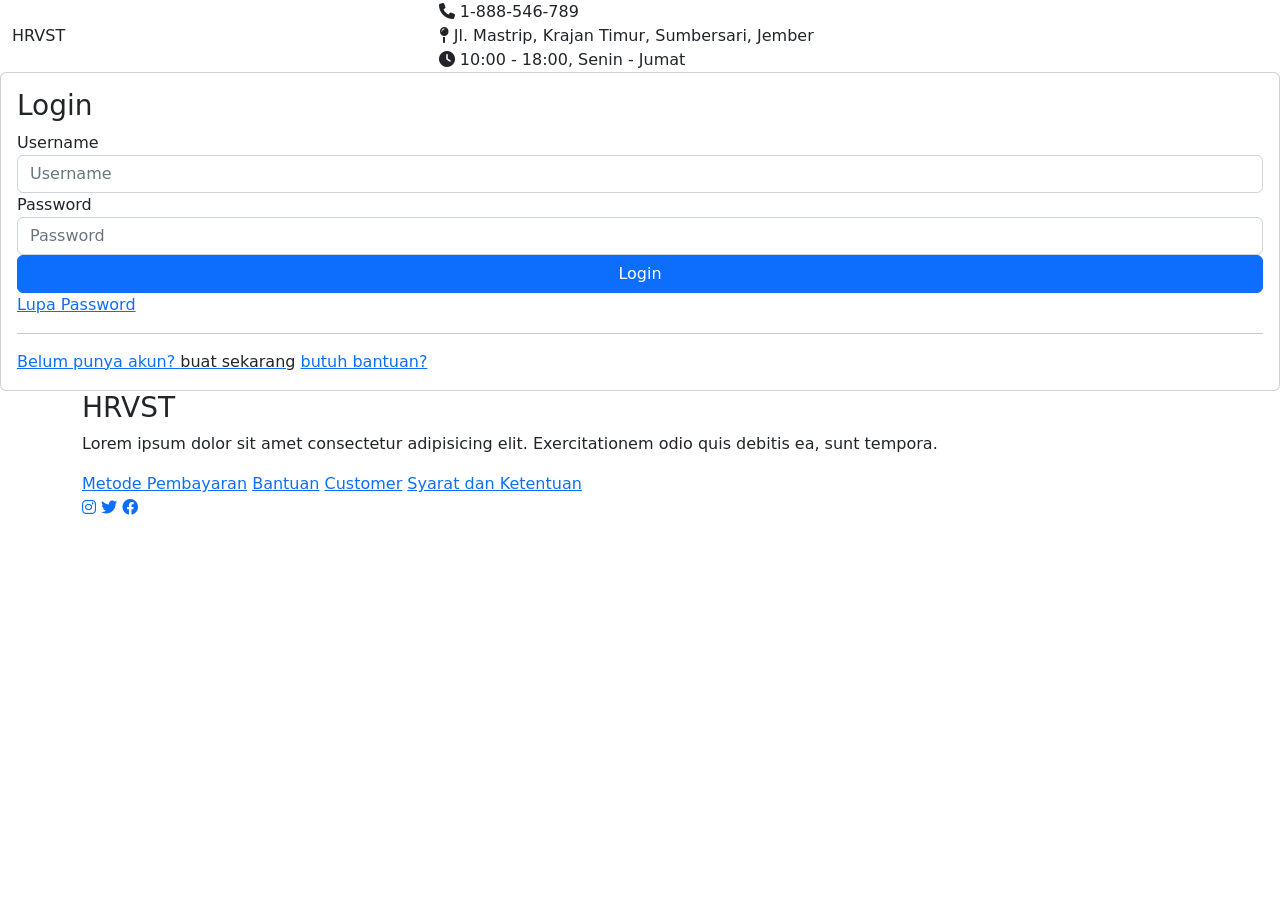
==== login.html @ 5cbb1ef1 "change permission" ====
<!DOCTYPE html>
<html lang="en">

<head>
    <meta charset="UTF-8">
    <meta http-equiv="X-UA-Compatible" content="IE=edge">
    <meta name="viewport" content="width=device-width, initial-scale=1.0">
    <title>Login | E-Commerce</title>
    <!-- Stylesheets -->
    <link rel="stylesheet" href="./dist/fontawesome/css/fontawesome.min.css">
    <link rel="stylesheet" href="./dist/fontawesome/css/brands.min.css">
    <link rel="stylesheet" href="./dist/fontawesome/css/solid.min.css">
    <link rel="stylesheet" href="./dist/bootstrap/css/bootstrap.min.css">
    <link rel="stylesheet" href="./styles.css">

    <!-- Scripts -->
    <script src="./dist/bootstrap/js/bootstrap.min.js"></script>
</head>

<body>
    <header id="header">
        <div class="container-fluid mx-auto">
            <div class="topbar row align-items-center md:justfy-content-center">
                <div class="col-lg-4 ms-auto">
                    <div class="logo">HRVST</div>
                </div>
                <div class="col-lg-8  header-info-list">
                    <div class="header-info-item">
                        <i class="fa fa-phone"></i>
                        <span>1-888-546-789</span>
                    </div>
                    <div class="header-info-item">
                        <i class="fa fa-map-pin"></i>
                        <span> Jl. Mastrip, Krajan Timur, Sumbersari, Jember</span>
                    </div>
                    <div class="header-info-item">
                        <i class="fa fa-clock"></i>
                        <span> 10:00 - 18:00, Senin - Jumat</span>
                    </div>
                </div>
            </div>
        </div>
    </header>
    <main id="login">
        <div class="card auth-card">
            <div class="card-body">
                <h3 class="card-title">Login</h3>
                <form action="login.php" class="form-auth" method="POST">
                    <div class="form-group ">
                        <label for="username">Username</label>
                        <input type="text" name="username" id="username" class="form-control" placeholder="Username"
                            required>
                    </div>
                    <div class="form-group">
                        <label for="password">Password</label>
                        <input type="password" name="password" id="password" class="form-control" placeholder="Password"
                            required>
                    </div>
                    <button class="btn btn-primary w-100">Login</button>
                </form>
                <a href="#"><span>Lupa Password</span></a>
                <hr>
                <a class="text-center" href="#"><span>Belum punya akun? <span class="text-dark">buat
                            sekarang</span></span></a>
                <a class="text-center" href="#"><span>butuh bantuan?</span></a>
            </div>
    </main>
    <footer id="footer">
        <div class="container">
            <div class="row">
                <h3 class="footer-logo">HRVST</h3>
                <p class="footer-desc">Lorem ipsum dolor sit amet consectetur adipisicing elit. Exercitationem odio quis
                    debitis ea, sunt
                    tempora.</p>
                <div class="footer-links">
                    <a class="footer-link-item" href="#">Metode Pembayaran</a>
                    <a class="footer-link-item" href="#">Bantuan</a>
                    <a class="footer-link-item" href="#">Customer</a>
                    <a class="footer-link-item" href="#">Syarat dan Ketentuan</a>
                </div>
                <div class="footer-social">
                    <a class="footer-link-social" href="#"><i class="fa-brands fa-instagram"></i></a>
                    <a class="footer-link-social" href="#"><i class="fa-brands fa-twitter"></i></a>
                    <a class="footer-link-social" href="#"><i class="fa-brands fa-facebook"></i></a>
                </div>
            </div>
        </div>
    </footer>
</body>

</html>
---- dist/fontawesome/css/brands.min.css ----
/*!
 * Font Awesome Free 6.2.0 by @fontawesome - https://fontawesome.com
 * License - https://fontawesome.com/license/free (Icons: CC BY 4.0, Fonts: SIL OFL 1.1, Code: MIT License)
 * Copyright 2022 Fonticons, Inc.
 */
:host,:root{--fa-style-family-brands:"Font Awesome 6 Brands";--fa-font-brands:normal 400 1em/1 "Font Awesome 6 Brands"}@font-face{font-family:"Font Awesome 6 Brands";font-style:normal;font-weight:400;font-display:block;src:url(../webfonts/fa-brands-400.woff2) format("woff2"),url(../webfonts/fa-brands-400.ttf) format("truetype")}.fa-brands,.fab{font-weight:400}.fa-monero:before{content:"\f3d0"}.fa-hooli:before{content:"\f427"}.fa-yelp:before{content:"\f1e9"}.fa-cc-visa:before{content:"\f1f0"}.fa-lastfm:before{content:"\f202"}.fa-shopware:before{content:"\f5b5"}.fa-creative-commons-nc:before{content:"\f4e8"}.fa-aws:before{content:"\f375"}.fa-redhat:before{content:"\f7bc"}.fa-yoast:before{content:"\f2b1"}.fa-cloudflare:before{content:"\e07d"}.fa-ups:before{content:"\f7e0"}.fa-wpexplorer:before{content:"\f2de"}.fa-dyalog:before{content:"\f399"}.fa-bity:before{content:"\f37a"}.fa-stackpath:before{content:"\f842"}.fa-buysellads:before{content:"\f20d"}.fa-first-order:before{content:"\f2b0"}.fa-modx:before{content:"\f285"}.fa-guilded:before{content:"\e07e"}.fa-vnv:before{content:"\f40b"}.fa-js-square:before,.fa-square-js:before{content:"\f3b9"}.fa-microsoft:before{content:"\f3ca"}.fa-qq:before{content:"\f1d6"}.fa-orcid:before{content:"\f8d2"}.fa-java:before{content:"\f4e4"}.fa-invision:before{content:"\f7b0"}.fa-creative-commons-pd-alt:before{content:"\f4ed"}.fa-centercode:before{content:"\f380"}.fa-glide-g:before{content:"\f2a6"}.fa-drupal:before{content:"\f1a9"}.fa-hire-a-helper:before{content:"\f3b0"}.fa-creative-commons-by:before{content:"\f4e7"}.fa-unity:before{content:"\e049"}.fa-whmcs:before{content:"\f40d"}.fa-rocketchat:before{content:"\f3e8"}.fa-vk:before{content:"\f189"}.fa-untappd:before{content:"\f405"}.fa-mailchimp:before{content:"\f59e"}.fa-css3-alt:before{content:"\f38b"}.fa-reddit-square:before,.fa-square-reddit:before{content:"\f1a2"}.fa-vimeo-v:before{content:"\f27d"}.fa-contao:before{content:"\f26d"}.fa-square-font-awesome:before{content:"\e5ad"}.fa-deskpro:before{content:"\f38f"}.fa-sistrix:before{content:"\f3ee"}.fa-instagram-square:before,.fa-square-instagram:before{content:"\e055"}.fa-battle-net:before{content:"\f835"}.fa-the-red-yeti:before{content:"\f69d"}.fa-hacker-news-square:before,.fa-square-hacker-news:before{content:"\f3af"}.fa-edge:before{content:"\f282"}.fa-napster:before{content:"\f3d2"}.fa-snapchat-square:before,.fa-square-snapchat:before{content:"\f2ad"}.fa-google-plus-g:before{content:"\f0d5"}.fa-artstation:before{content:"\f77a"}.fa-markdown:before{content:"\f60f"}.fa-sourcetree:before{content:"\f7d3"}.fa-google-plus:before{content:"\f2b3"}.fa-diaspora:before{content:"\f791"}.fa-foursquare:before{content:"\f180"}.fa-stack-overflow:before{content:"\f16c"}.fa-github-alt:before{content:"\f113"}.fa-phoenix-squadron:before{content:"\f511"}.fa-pagelines:before{content:"\f18c"}.fa-algolia:before{content:"\f36c"}.fa-red-river:before{content:"\f3e3"}.fa-creative-commons-sa:before{content:"\f4ef"}.fa-safari:before{content:"\f267"}.fa-google:before{content:"\f1a0"}.fa-font-awesome-alt:before,.fa-square-font-awesome-stroke:before{content:"\f35c"}.fa-atlassian:before{content:"\f77b"}.fa-linkedin-in:before{content:"\f0e1"}.fa-digital-ocean:before{content:"\f391"}.fa-nimblr:before{content:"\f5a8"}.fa-chromecast:before{content:"\f838"}.fa-evernote:before{content:"\f839"}.fa-hacker-news:before{content:"\f1d4"}.fa-creative-commons-sampling:before{content:"\f4f0"}.fa-adversal:before{content:"\f36a"}.fa-creative-commons:before{content:"\f25e"}.fa-watchman-monitoring:before{content:"\e087"}.fa-fonticons:before{content:"\f280"}.fa-weixin:before{content:"\f1d7"}.fa-shirtsinbulk:before{content:"\f214"}.fa-codepen:before{content:"\f1cb"}.fa-git-alt:before{content:"\f841"}.fa-lyft:before{content:"\f3c3"}.fa-rev:before{content:"\f5b2"}.fa-windows:before{content:"\f17a"}.fa-wizards-of-the-coast:before{content:"\f730"}.fa-square-viadeo:before,.fa-viadeo-square:before{content:"\f2aa"}.fa-meetup:before{content:"\f2e0"}.fa-centos:before{content:"\f789"}.fa-adn:before{content:"\f170"}.fa-cloudsmith:before{content:"\f384"}.fa-pied-piper-alt:before{content:"\f1a8"}.fa-dribbble-square:before,.fa-square-dribbble:before{content:"\f397"}.fa-codiepie:before{content:"\f284"}.fa-node:before{content:"\f419"}.fa-mix:before{content:"\f3cb"}.fa-steam:before{content:"\f1b6"}.fa-cc-apple-pay:before{content:"\f416"}.fa-scribd:before{content:"\f28a"}.fa-openid:before{content:"\f19b"}.fa-instalod:before{content:"\e081"}.fa-expeditedssl:before{content:"\f23e"}.fa-sellcast:before{content:"\f2da"}.fa-square-twitter:before,.fa-twitter-square:before{content:"\f081"}.fa-r-project:before{content:"\f4f7"}.fa-delicious:before{content:"\f1a5"}.fa-freebsd:before{content:"\f3a4"}.fa-vuejs:before{content:"\f41f"}.fa-accusoft:before{content:"\f369"}.fa-ioxhost:before{content:"\f208"}.fa-fonticons-fi:before{content:"\f3a2"}.fa-app-store:before{content:"\f36f"}.fa-cc-mastercard:before{content:"\f1f1"}.fa-itunes-note:before{content:"\f3b5"}.fa-golang:before{content:"\e40f"}.fa-kickstarter:before{content:"\f3bb"}.fa-grav:before{content:"\f2d6"}.fa-weibo:before{content:"\f18a"}.fa-uncharted:before{content:"\e084"}.fa-firstdraft:before{content:"\f3a1"}.fa-square-youtube:before,.fa-youtube-square:before{content:"\f431"}.fa-wikipedia-w:before{content:"\f266"}.fa-rendact:before,.fa-wpressr:before{content:"\f3e4"}.fa-angellist:before{content:"\f209"}.fa-galactic-republic:before{content:"\f50c"}.fa-nfc-directional:before{content:"\e530"}.fa-skype:before{content:"\f17e"}.fa-joget:before{content:"\f3b7"}.fa-fedora:before{content:"\f798"}.fa-stripe-s:before{content:"\f42a"}.fa-meta:before{content:"\e49b"}.fa-laravel:before{content:"\f3bd"}.fa-hotjar:before{content:"\f3b1"}.fa-bluetooth-b:before{content:"\f294"}.fa-sticker-mule:before{content:"\f3f7"}.fa-creative-commons-zero:before{content:"\f4f3"}.fa-hips:before{content:"\f452"}.fa-behance:before{content:"\f1b4"}.fa-reddit:before{content:"\f1a1"}.fa-discord:before{content:"\f392"}.fa-chrome:before{content:"\f268"}.fa-app-store-ios:before{content:"\f370"}.fa-cc-discover:before{content:"\f1f2"}.fa-wpbeginner:before{content:"\f297"}.fa-confluence:before{content:"\f78d"}.fa-mdb:before{content:"\f8ca"}.fa-dochub:before{content:"\f394"}.fa-accessible-icon:before{content:"\f368"}.fa-ebay:before{content:"\f4f4"}.fa-amazon:before{content:"\f270"}.fa-unsplash:before{content:"\e07c"}.fa-yarn:before{content:"\f7e3"}.fa-square-steam:before,.fa-steam-square:before{content:"\f1b7"}.fa-500px:before{content:"\f26e"}.fa-square-vimeo:before,.fa-vimeo-square:before{content:"\f194"}.fa-asymmetrik:before{content:"\f372"}.fa-font-awesome-flag:before,.fa-font-awesome-logo-full:before,.fa-font-awesome:before{content:"\f2b4"}.fa-gratipay:before{content:"\f184"}.fa-apple:before{content:"\f179"}.fa-hive:before{content:"\e07f"}.fa-gitkraken:before{content:"\f3a6"}.fa-keybase:before{content:"\f4f5"}.fa-apple-pay:before{content:"\f415"}.fa-padlet:before{content:"\e4a0"}.fa-amazon-pay:before{content:"\f42c"}.fa-github-square:before,.fa-square-github:before{content:"\f092"}.fa-stumbleupon:before{content:"\f1a4"}.fa-fedex:before{content:"\f797"}.fa-phoenix-framework:before{content:"\f3dc"}.fa-shopify:before{content:"\e057"}.fa-neos:before{content:"\f612"}.fa-hackerrank:before{content:"\f5f7"}.fa-researchgate:before{content:"\f4f8"}.fa-swift:before{content:"\f8e1"}.fa-angular:before{content:"\f420"}.fa-speakap:before{content:"\f3f3"}.fa-angrycreative:before{content:"\f36e"}.fa-y-combinator:before{content:"\f23b"}.fa-empire:before{content:"\f1d1"}.fa-envira:before{content:"\f299"}.fa-gitlab-square:before,.fa-square-gitlab:before{content:"\e5ae"}.fa-studiovinari:before{content:"\f3f8"}.fa-pied-piper:before{content:"\f2ae"}.fa-wordpress:before{content:"\f19a"}.fa-product-hunt:before{content:"\f288"}.fa-firefox:before{content:"\f269"}.fa-linode:before{content:"\f2b8"}.fa-goodreads:before{content:"\f3a8"}.fa-odnoklassniki-square:before,.fa-square-odnoklassniki:before{content:"\f264"}.fa-jsfiddle:before{content:"\f1cc"}.fa-sith:before{content:"\f512"}.fa-themeisle:before{content:"\f2b2"}.fa-page4:before{content:"\f3d7"}.fa-hashnode:before{content:"\e499"}.fa-react:before{content:"\f41b"}.fa-cc-paypal:before{content:"\f1f4"}.fa-squarespace:before{content:"\f5be"}.fa-cc-stripe:before{content:"\f1f5"}.fa-creative-commons-share:before{content:"\f4f2"}.fa-bitcoin:before{content:"\f379"}.fa-keycdn:before{content:"\f3ba"}.fa-opera:before{content:"\f26a"}.fa-itch-io:before{content:"\f83a"}.fa-umbraco:before{content:"\f8e8"}.fa-galactic-senate:before{content:"\f50d"}.fa-ubuntu:before{content:"\f7df"}.fa-draft2digital:before{content:"\f396"}.fa-stripe:before{content:"\f429"}.fa-houzz:before{content:"\f27c"}.fa-gg:before{content:"\f260"}.fa-dhl:before{content:"\f790"}.fa-pinterest-square:before,.fa-square-pinterest:before{content:"\f0d3"}.fa-xing:before{content:"\f168"}.fa-blackberry:before{content:"\f37b"}.fa-creative-commons-pd:before{content:"\f4ec"}.fa-playstation:before{content:"\f3df"}.fa-quinscape:before{content:"\f459"}.fa-less:before{content:"\f41d"}.fa-blogger-b:before{content:"\f37d"}.fa-opencart:before{content:"\f23d"}.fa-vine:before{content:"\f1ca"}.fa-paypal:before{content:"\f1ed"}.fa-gitlab:before{content:"\f296"}.fa-typo3:before{content:"\f42b"}.fa-reddit-alien:before{content:"\f281"}.fa-yahoo:before{content:"\f19e"}.fa-dailymotion:before{content:"\e052"}.fa-affiliatetheme:before{content:"\f36b"}.fa-pied-piper-pp:before{content:"\f1a7"}.fa-bootstrap:before{content:"\f836"}.fa-odnoklassniki:before{content:"\f263"}.fa-nfc-symbol:before{content:"\e531"}.fa-ethereum:before{content:"\f42e"}.fa-speaker-deck:before{content:"\f83c"}.fa-creative-commons-nc-eu:before{content:"\f4e9"}.fa-patreon:before{content:"\f3d9"}.fa-avianex:before{content:"\f374"}.fa-ello:before{content:"\f5f1"}.fa-gofore:before{content:"\f3a7"}.fa-bimobject:before{content:"\f378"}.fa-facebook-f:before{content:"\f39e"}.fa-google-plus-square:before,.fa-square-google-plus:before{content:"\f0d4"}.fa-mandalorian:before{content:"\f50f"}.fa-first-order-alt:before{content:"\f50a"}.fa-osi:before{content:"\f41a"}.fa-google-wallet:before{content:"\f1ee"}.fa-d-and-d-beyond:before{content:"\f6ca"}.fa-periscope:before{content:"\f3da"}.fa-fulcrum:before{content:"\f50b"}.fa-cloudscale:before{content:"\f383"}.fa-forumbee:before{content:"\f211"}.fa-mizuni:before{content:"\f3cc"}.fa-schlix:before{content:"\f3ea"}.fa-square-xing:before,.fa-xing-square:before{content:"\f169"}.fa-bandcamp:before{content:"\f2d5"}.fa-wpforms:before{content:"\f298"}.fa-cloudversify:before{content:"\f385"}.fa-usps:before{content:"\f7e1"}.fa-megaport:before{content:"\f5a3"}.fa-magento:before{content:"\f3c4"}.fa-spotify:before{content:"\f1bc"}.fa-optin-monster:before{content:"\f23c"}.fa-fly:before{content:"\f417"}.fa-aviato:before{content:"\f421"}.fa-itunes:before{content:"\f3b4"}.fa-cuttlefish:before{content:"\f38c"}.fa-blogger:before{content:"\f37c"}.fa-flickr:before{content:"\f16e"}.fa-viber:before{content:"\f409"}.fa-soundcloud:before{content:"\f1be"}.fa-digg:before{content:"\f1a6"}.fa-tencent-weibo:before{content:"\f1d5"}.fa-symfony:before{content:"\f83d"}.fa-maxcdn:before{content:"\f136"}.fa-etsy:before{content:"\f2d7"}.fa-facebook-messenger:before{content:"\f39f"}.fa-audible:before{content:"\f373"}.fa-think-peaks:before{content:"\f731"}.fa-bilibili:before{content:"\e3d9"}.fa-erlang:before{content:"\f39d"}.fa-cotton-bureau:before{content:"\f89e"}.fa-dashcube:before{content:"\f210"}.fa-42-group:before,.fa-innosoft:before{content:"\e080"}.fa-stack-exchange:before{content:"\f18d"}.fa-elementor:before{content:"\f430"}.fa-pied-piper-square:before,.fa-square-pied-piper:before{content:"\e01e"}.fa-creative-commons-nd:before{content:"\f4eb"}.fa-palfed:before{content:"\f3d8"}.fa-superpowers:before{content:"\f2dd"}.fa-resolving:before{content:"\f3e7"}.fa-xbox:before{content:"\f412"}.fa-searchengin:before{content:"\f3eb"}.fa-tiktok:before{content:"\e07b"}.fa-facebook-square:before,.fa-square-facebook:before{content:"\f082"}.fa-renren:before{content:"\f18b"}.fa-linux:before{content:"\f17c"}.fa-glide:before{content:"\f2a5"}.fa-linkedin:before{content:"\f08c"}.fa-hubspot:before{content:"\f3b2"}.fa-deploydog:before{content:"\f38e"}.fa-twitch:before{content:"\f1e8"}.fa-ravelry:before{content:"\f2d9"}.fa-mixer:before{content:"\e056"}.fa-lastfm-square:before,.fa-square-lastfm:before{content:"\f203"}.fa-vimeo:before{content:"\f40a"}.fa-mendeley:before{content:"\f7b3"}.fa-uniregistry:before{content:"\f404"}.fa-figma:before{content:"\f799"}.fa-creative-commons-remix:before{content:"\f4ee"}.fa-cc-amazon-pay:before{content:"\f42d"}.fa-dropbox:before{content:"\f16b"}.fa-instagram:before{content:"\f16d"}.fa-cmplid:before{content:"\e360"}.fa-facebook:before{content:"\f09a"}.fa-gripfire:before{content:"\f3ac"}.fa-jedi-order:before{content:"\f50e"}.fa-uikit:before{content:"\f403"}.fa-fort-awesome-alt:before{content:"\f3a3"}.fa-phabricator:before{content:"\f3db"}.fa-ussunnah:before{content:"\f407"}.fa-earlybirds:before{content:"\f39a"}.fa-trade-federation:before{content:"\f513"}.fa-autoprefixer:before{content:"\f41c"}.fa-whatsapp:before{content:"\f232"}.fa-slideshare:before{content:"\f1e7"}.fa-google-play:before{content:"\f3ab"}.fa-viadeo:before{content:"\f2a9"}.fa-line:before{content:"\f3c0"}.fa-google-drive:before{content:"\f3aa"}.fa-servicestack:before{content:"\f3ec"}.fa-simplybuilt:before{content:"\f215"}.fa-bitbucket:before{content:"\f171"}.fa-imdb:before{content:"\f2d8"}.fa-deezer:before{content:"\e077"}.fa-raspberry-pi:before{content:"\f7bb"}.fa-jira:before{content:"\f7b1"}.fa-docker:before{content:"\f395"}.fa-screenpal:before{content:"\e570"}.fa-bluetooth:before{content:"\f293"}.fa-gitter:before{content:"\f426"}.fa-d-and-d:before{content:"\f38d"}.fa-microblog:before{content:"\e01a"}.fa-cc-diners-club:before{content:"\f24c"}.fa-gg-circle:before{content:"\f261"}.fa-pied-piper-hat:before{content:"\f4e5"}.fa-kickstarter-k:before{content:"\f3bc"}.fa-yandex:before{content:"\f413"}.fa-readme:before{content:"\f4d5"}.fa-html5:before{content:"\f13b"}.fa-sellsy:before{content:"\f213"}.fa-sass:before{content:"\f41e"}.fa-wirsindhandwerk:before,.fa-wsh:before{content:"\e2d0"}.fa-buromobelexperte:before{content:"\f37f"}.fa-salesforce:before{content:"\f83b"}.fa-octopus-deploy:before{content:"\e082"}.fa-medapps:before{content:"\f3c6"}.fa-ns8:before{content:"\f3d5"}.fa-pinterest-p:before{content:"\f231"}.fa-apper:before{content:"\f371"}.fa-fort-awesome:before{content:"\f286"}.fa-waze:before{content:"\f83f"}.fa-cc-jcb:before{content:"\f24b"}.fa-snapchat-ghost:before,.fa-snapchat:before{content:"\f2ab"}.fa-fantasy-flight-games:before{content:"\f6dc"}.fa-rust:before{content:"\e07a"}.fa-wix:before{content:"\f5cf"}.fa-behance-square:before,.fa-square-behance:before{content:"\f1b5"}.fa-supple:before{content:"\f3f9"}.fa-rebel:before{content:"\f1d0"}.fa-css3:before{content:"\f13c"}.fa-staylinked:before{content:"\f3f5"}.fa-kaggle:before{content:"\f5fa"}.fa-space-awesome:before{content:"\e5ac"}.fa-deviantart:before{content:"\f1bd"}.fa-cpanel:before{content:"\f388"}.fa-goodreads-g:before{content:"\f3a9"}.fa-git-square:before,.fa-square-git:before{content:"\f1d2"}.fa-square-tumblr:before,.fa-tumblr-square:before{content:"\f174"}.fa-trello:before{content:"\f181"}.fa-creative-commons-nc-jp:before{content:"\f4ea"}.fa-get-pocket:before{content:"\f265"}.fa-perbyte:before{content:"\e083"}.fa-grunt:before{content:"\f3ad"}.fa-weebly:before{content:"\f5cc"}.fa-connectdevelop:before{content:"\f20e"}.fa-leanpub:before{content:"\f212"}.fa-black-tie:before{content:"\f27e"}.fa-themeco:before{content:"\f5c6"}.fa-python:before{content:"\f3e2"}.fa-android:before{content:"\f17b"}.fa-bots:before{content:"\e340"}.fa-free-code-camp:before{content:"\f2c5"}.fa-hornbill:before{content:"\f592"}.fa-js:before{content:"\f3b8"}.fa-ideal:before{content:"\e013"}.fa-git:before{content:"\f1d3"}.fa-dev:before{content:"\f6cc"}.fa-sketch:before{content:"\f7c6"}.fa-yandex-international:before{content:"\f414"}.fa-cc-amex:before{content:"\f1f3"}.fa-uber:before{content:"\f402"}.fa-github:before{content:"\f09b"}.fa-php:before{content:"\f457"}.fa-alipay:before{content:"\f642"}.fa-youtube:before{content:"\f167"}.fa-skyatlas:before{content:"\f216"}.fa-firefox-browser:before{content:"\e007"}.fa-replyd:before{content:"\f3e6"}.fa-suse:before{content:"\f7d6"}.fa-jenkins:before{content:"\f3b6"}.fa-twitter:before{content:"\f099"}.fa-rockrms:before{content:"\f3e9"}.fa-pinterest:before{content:"\f0d2"}.fa-buffer:before{content:"\f837"}.fa-npm:before{content:"\f3d4"}.fa-yammer:before{content:"\f840"}.fa-btc:before{content:"\f15a"}.fa-dribbble:before{content:"\f17d"}.fa-stumbleupon-circle:before{content:"\f1a3"}.fa-internet-explorer:before{content:"\f26b"}.fa-telegram-plane:before,.fa-telegram:before{content:"\f2c6"}.fa-old-republic:before{content:"\f510"}.fa-square-whatsapp:before,.fa-whatsapp-square:before{content:"\f40c"}.fa-node-js:before{content:"\f3d3"}.fa-edge-legacy:before{content:"\e078"}.fa-slack-hash:before,.fa-slack:before{content:"\f198"}.fa-medrt:before{content:"\f3c8"}.fa-usb:before{content:"\f287"}.fa-tumblr:before{content:"\f173"}.fa-vaadin:before{content:"\f408"}.fa-quora:before{content:"\f2c4"}.fa-reacteurope:before{content:"\f75d"}.fa-medium-m:before,.fa-medium:before{content:"\f23a"}.fa-amilia:before{content:"\f36d"}.fa-mixcloud:before{content:"\f289"}.fa-flipboard:before{content:"\f44d"}.fa-viacoin:before{content:"\f237"}.fa-critical-role:before{content:"\f6c9"}.fa-sitrox:before{content:"\e44a"}.fa-discourse:before{content:"\f393"}.fa-joomla:before{content:"\f1aa"}.fa-mastodon:before{content:"\f4f6"}.fa-airbnb:before{content:"\f834"}.fa-wolf-pack-battalion:before{content:"\f514"}.fa-buy-n-large:before{content:"\f8a6"}.fa-gulp:before{content:"\f3ae"}.fa-creative-commons-sampling-plus:before{content:"\f4f1"}.fa-strava:before{content:"\f428"}.fa-ember:before{content:"\f423"}.fa-canadian-maple-leaf:before{content:"\f785"}.fa-teamspeak:before{content:"\f4f9"}.fa-pushed:before{content:"\f3e1"}.fa-wordpress-simple:before{content:"\f411"}.fa-nutritionix:before{content:"\f3d6"}.fa-wodu:before{content:"\e088"}.fa-google-pay:before{content:"\e079"}.fa-intercom:before{content:"\f7af"}.fa-zhihu:before{content:"\f63f"}.fa-korvue:before{content:"\f42f"}.fa-pix:before{content:"\e43a"}.fa-steam-symbol:before{content:"\f3f6"}
---- dist/fontawesome/css/solid.min.css ----
/*!
 * Font Awesome Free 6.2.0 by @fontawesome - https://fontawesome.com
 * License - https://fontawesome.com/license/free (Icons: CC BY 4.0, Fonts: SIL OFL 1.1, Code: MIT License)
 * Copyright 2022 Fonticons, Inc.
 */
:host,:root{--fa-style-family-classic:"Font Awesome 6 Free";--fa-font-solid:normal 900 1em/1 "Font Awesome 6 Free"}@font-face{font-family:"Font Awesome 6 Free";font-style:normal;font-weight:900;font-display:block;src:url(../webfonts/fa-solid-900.woff2) format("woff2"),url(../webfonts/fa-solid-900.ttf) format("truetype")}.fa-solid,.fas{font-weight:900}
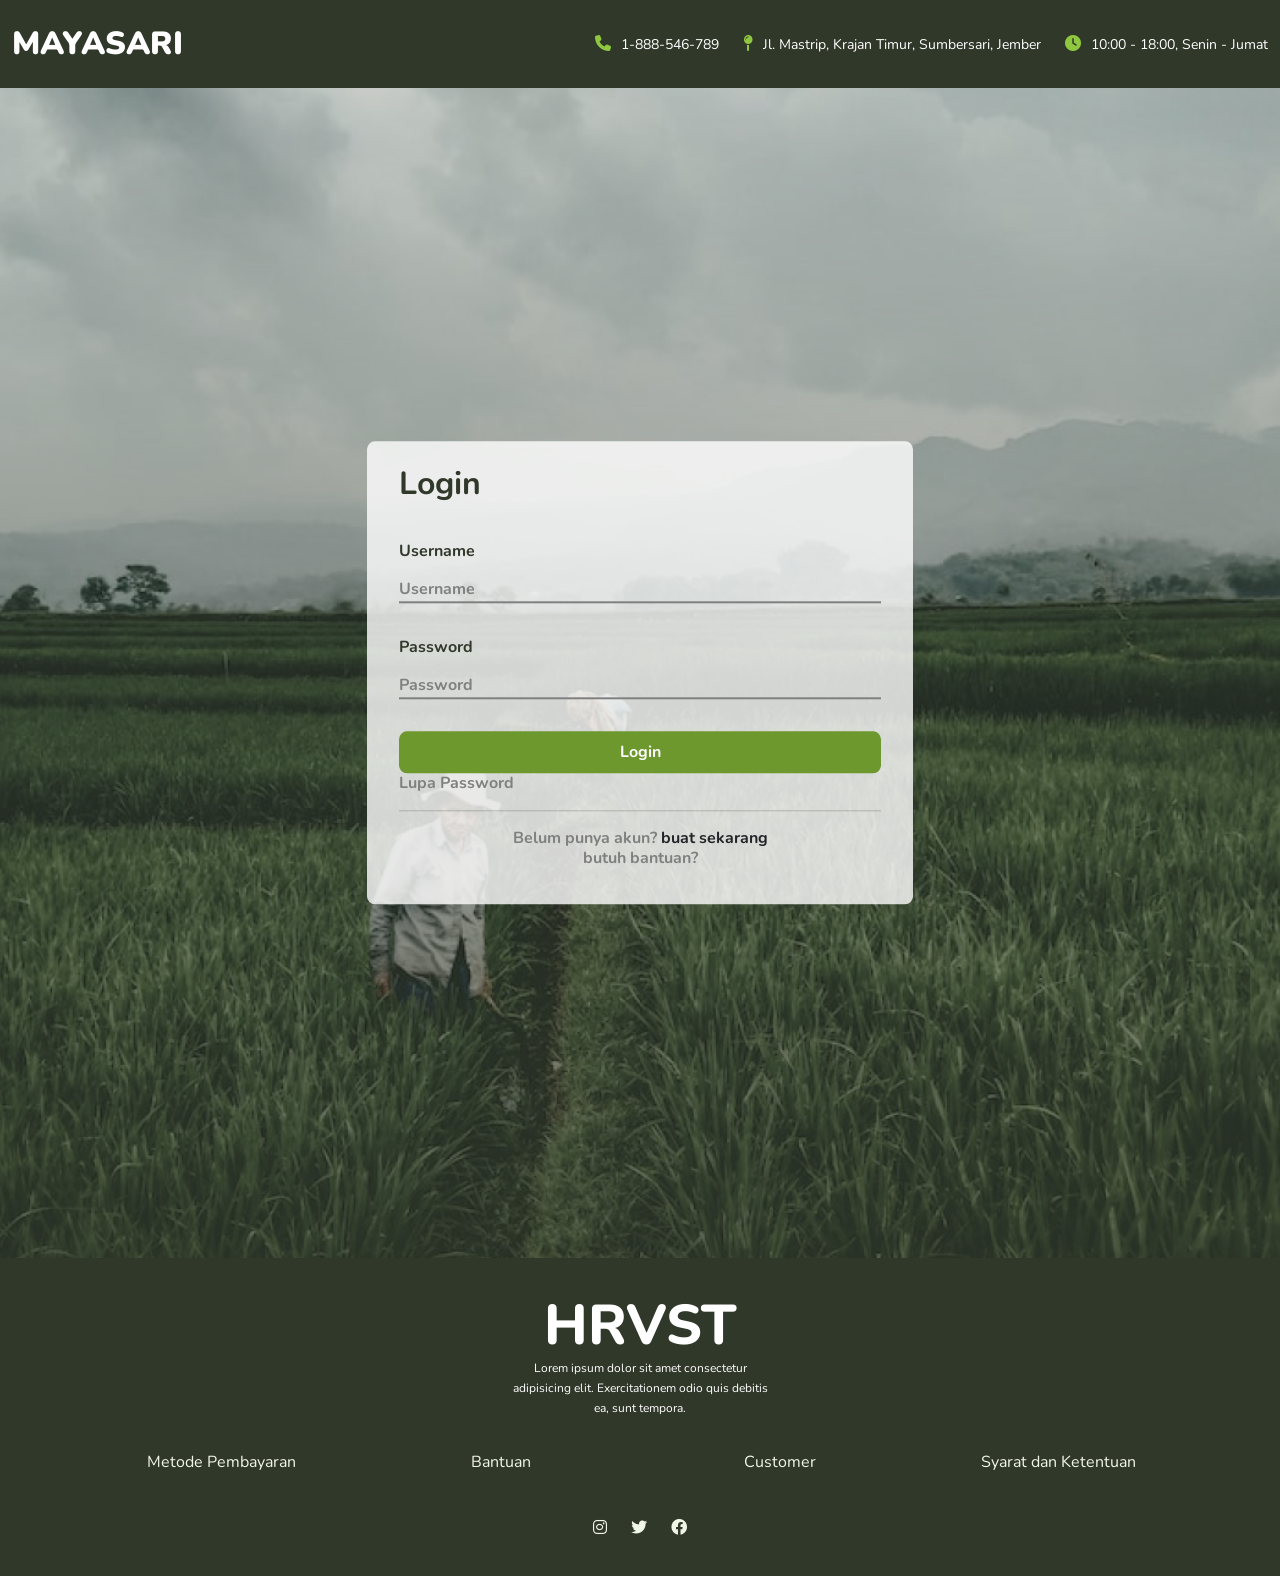
==== commit 3d321f72: "cicil part 3" ====
--- a/login.html
+++ b/login.html
@@ -22,7 +22,7 @@
         <div class="container-fluid mx-auto">
             <div class="topbar row align-items-center md:justfy-content-center">
                 <div class="col-lg-4 ms-auto">
-                    <div class="logo">HRVST</div>
+                    <div class="logo">MAYASARI</div>
                 </div>
                 <div class="col-lg-8  header-info-list">
                     <div class="header-info-item">
--- a/styles.css
+++ b/styles.css
@@ -0,0 +1,752 @@
+@import url("https://fonts.googleapis.com/css2?family=Nunito:ital,wght@0,400;0,500;0,600;0,700;0,800;0,900;1,300;1,500;1,600;1,700;1,800&display=swap");
+
+:root {
+  --primary-light: #f0f7e6;
+  --primary-darker: #1d4122;
+  --primary: #6d982e;
+  --primary-brighter: #8fc740;
+  --secondary: #d5e022;
+  --secondary-brighter: #a0b021;
+  --dark-primary: #30382a;
+  --grey-primary: #f5f5f5;
+  --grey-darker: #808080;
+  --white: #ffffff;
+  --primary-border: #d6d6d6;
+  --orange: #fdb300;
+}
+
+.text-dark {
+  color: var(--primary-dark);
+}
+.text-primary {
+  color: var(--primary) !important;
+}
+
+.text-base {
+  font-size: 16px;
+  line-height: 20px;
+}
+
+.text-base-bold {
+  font-weight: 700;
+  font-size: 16px;
+  line-height: 20px;
+}
+
+a {
+  text-decoration: none;
+  color: var(--primary-light);
+}
+a:hover {
+  color: var(--primary-darker) !important;
+}
+
+h2 {
+  font-weight: 700;
+}
+
+.h1,
+.h2,
+.h3,
+.h4,
+.h5,
+.h6,
+h1,
+h2,
+h3,
+h4,
+h5,
+p,
+h6 {
+  margin-bottom: 0;
+}
+
+* {
+  margin: 0;
+  padding: 0;
+  box-sizing: border-box;
+}
+
+body {
+  font-family: "Nunito", sans-serif;
+  overflow-y: auto;
+  color: var(--dark-primary);
+  background-color: var(--primary-light);
+}
+
+header {
+  background-color: var(--dark-primary);
+  color: var(--white);
+  padding: 24px 0;
+}
+
+.topbar-alt {
+  height: max-content;
+  margin-bottom: 40px;
+}
+
+.logo {
+  text-align: left;
+  font-size: 32px;
+  font-weight: 900;
+  line-height: 40px;
+}
+.header-info-list {
+  display: flex;
+  flex-direction: row;
+  align-items: center;
+  justify-content: end;
+  gap: 24px;
+}
+.header-info-item > i {
+  color: var(--primary-brighter);
+  margin-right: 6px;
+}
+
+footer {
+  padding: 36px 0;
+  color: var(--white);
+  background-color: var(--dark-primary);
+  text-align: center;
+}
+
+.footer-logo {
+  font-weight: 800;
+  font-size: 56px;
+  line-height: 64px;
+}
+
+.footer-desc {
+  font-size: 12px;
+  line-height: 20px;
+  max-width: 282px;
+  margin: auto;
+  margin-bottom: 32px;
+}
+
+.footer-links {
+  display: grid;
+  grid-template-columns: repeat(4, 1fr);
+  grid-row: 2;
+  font-size: 16px;
+  margin-bottom: 42px;
+}
+
+.footer-social {
+  display: flex;
+  flex-direction: row;
+  align-items: center;
+  justify-content: center;
+  gap: 24px;
+}
+
+.footer-social > i {
+  font-size: 24px;
+}
+
+/* Content */
+#login {
+  background-image: url("./assets/images/login.png");
+  height: 130vh;
+  background-position: center;
+  background-size: cover;
+  position: relative;
+}
+#register {
+  background-image: url("./assets/images/register.png");
+  height: 130vh;
+  background-position: center;
+  background-size: cover;
+  position: relative;
+}
+
+.card {
+  padding: 24px 32px;
+  border: 0;
+}
+.auth-card {
+  padding-bottom: 36px;
+  position: absolute;
+  right: 128px;
+  top: 50%;
+  transform: translate(0, -50%);
+  background-color: transparent;
+  z-index: 1;
+  max-width: 546px;
+  width: 100%;
+}
+
+.auth-card::before {
+  content: "";
+  border-radius: 8px;
+  position: absolute;
+  top: 0;
+  left: 0;
+  width: 100%;
+  height: 100%;
+  opacity: 0.8;
+  background-color: var(--white);
+  z-index: -1;
+}
+
+.card-body {
+  padding: 0;
+}
+
+.card-body > a {
+  color: var(--grey-darker);
+  font-size: 16px;
+  font-weight: 700;
+  line-height: 20px;
+  display: block;
+}
+.card-body > hr {
+  margin: 17px 0;
+}
+.card-title {
+  margin-bottom: 36px;
+  font-size: 32px;
+  font-weight: 700;
+  color: var(--dark-primary);
+}
+
+.form-group {
+  margin-bottom: 32px;
+}
+
+.form-group > label {
+  font-size: 16px;
+  color: var(--dark-primary);
+  margin-bottom: 16px;
+  font-weight: 700;
+  line-height: 20px;
+}
+.form-auth > div > input {
+  background-color: transparent;
+}
+.form-control {
+  border: 0;
+  border-bottom: 2px solid var(--grey-darker);
+  border-radius: 0;
+  padding: 0;
+}
+
+.form-control::placeholder {
+  color: var(--grey-darker);
+  font-size: 16px;
+  font-weight: 700;
+}
+
+.form-control:focus {
+  color: var(--dark-primary);
+  background-color: transparent;
+  border-color: var(--grey-darker);
+  outline: 0;
+  box-shadow: none;
+}
+
+.btn {
+  height: 42px;
+}
+
+.btn-primary {
+  background-color: var(--primary);
+  color: var(--white);
+  border-radius: 8px;
+  font-size: 16px;
+  font-weight: 700;
+  line-height: 20px;
+  border: 0;
+}
+
+.btn-primary:hover {
+  background-color: var(--primary-darker);
+}
+
+.hero {
+  padding: 14px 0 120px;
+  /* height: 120vh; */
+  text-align: center;
+  background-image: url("./assets/images/hero-bg.png");
+  background-size: cover;
+  background-position: top;
+  background-repeat: no-repeat;
+}
+
+.hero-topbar {
+  display: flex;
+  flex-direction: row;
+  justify-content: center;
+  align-items: center;
+}
+.hero-topbar > div {
+  height: 42px;
+  margin-bottom: 116px;
+}
+
+.search-form {
+  display: flex;
+  flex-direction: row;
+  justify-content: center;
+  align-items: center;
+  background-color: var(--white);
+  height: 42px;
+  border-radius: 8px;
+  padding: 0 26px;
+  width: 78%;
+}
+.search-form span {
+  display: flex;
+  align-items: center;
+  justify-content: center;
+}
+
+.search-input {
+  border: 0;
+  box-shadow: none;
+}
+
+.search-input::placeholder {
+  font-weight: 500;
+}
+.avatar-dropdown {
+  color: var(--primary-darker);
+  background-color: var(--white);
+  width: 42px;
+  display: inline-flex;
+  justify-content: center;
+  align-items: center;
+  border-radius: 50px;
+  cursor: pointer;
+  height: 42px;
+}
+.cart-icon {
+  background-color: var(--white);
+  width: 42px;
+  display: inline-flex;
+  justify-content: center;
+  align-items: center;
+  border-radius: 8px;
+  cursor: pointer;
+  height: 42px;
+}
+
+.hero-content {
+  max-width: 774px;
+  margin: auto;
+}
+.hero-content > div > h1 {
+  margin: auto;
+  font-size: 64px;
+  font-weight: 800;
+  line-height: 64px;
+  color: var(--white);
+  margin-bottom: 24px;
+}
+.hero-content > div > p {
+  margin: auto;
+  margin: 20px;
+  max-width: 604px;
+  font-size: 16px;
+  line-height: 20px;
+  font-weight: 400;
+  color: var(--grey-primary);
+}
+.sponsored {
+  height: 300px;
+  padding: 46px;
+  display: flex;
+  align-items: center;
+}
+
+.sponsored-img {
+  height: 80px;
+  width: auto;
+}
+
+.text-title-h2 {
+  font-size: 32px;
+  font-weight: 700;
+  margin-bottom: 52px;
+}
+
+.why-choose-us {
+  background-color: var(--white);
+  padding: 132px 0;
+}
+
+.section-photo {
+  width: 458px;
+  height: 328px;
+  margin-bottom: 0;
+  display: block;
+  position: relative;
+}
+
+.img-wrapper {
+  position: relative;
+  width: 458px;
+  height: 100%;
+}
+.img-wrapper::before {
+  content: "";
+  background-color: var(--primary-light);
+  /* inset: 0; */
+  bottom: -18px;
+  right: -18px;
+  width: 100%;
+  height: 100%;
+  display: block;
+  z-index: 0;
+  position: absolute;
+}
+
+.why-choose-us-list {
+  list-style: none;
+  padding: 0%;
+}
+
+.product-home {
+  color: var(--primary-darker);
+  padding: 80px 0;
+}
+
+.product-title {
+  margin: 44px 0;
+}
+.product-price {
+  color: var(--primary);
+  font-weight: 700;
+  font-size: 18px;
+}
+.product-sale {
+  color: var(--grey-darker);
+  font-weight: 700;
+}
+.product-rating {
+  color: var(--orange);
+}
+.product-image {
+  text-align: center;
+}
+.list-category {
+  list-style: none;
+  padding: 0;
+}
+
+.list-category > li {
+  display: inline-block;
+  margin-right: 20px;
+}
+.product-image > img {
+  height: 230px;
+  width: auto;
+}
+.product-card {
+  margin: 52px 0 8px;
+}
+.product-name {
+  font-size: 18px;
+  font-weight: 700;
+  height: 60px;
+  margin: 10px 0;
+}
+
+.header-topbar {
+  display: flex;
+  flex-direction: row;
+  justify-content: center;
+  align-items: center;
+}
+
+.all-product {
+  padding: 0 0 80px;
+}
+.btn-primary:active {
+  border: 0;
+  background-color: var(--primary-darker) !important;
+}
+
+.page-item {
+  border: 0 !important;
+  filter: drop-shadow(-3px 5px 8px rgba(0, 0, 0, 0.1));
+  margin: 0 10px;
+}
+.page-link {
+  color: var(--primary);
+  font-size: 18px;
+}
+
+.page-link:hover {
+  color: var(--primary-darker);
+}
+
+.page-link:focus {
+  box-shadow: none;
+}
+
+.active > .page-link {
+  background-color: var(--primary);
+  color: var(--white);
+  border: 0;
+}
+.page-link:focus {
+  color: var(--primary-darker);
+}
+.detail-product {
+  padding: 36px;
+}
+.detail-product-description > p {
+  max-height: 142px;
+  padding-right: 6px;
+  overflow-y: scroll;
+}
+
+.detail-product-image {
+  width: 258px;
+  height: 506px;
+}
+
+.qty-detail-product > div > * {
+  filter: drop-shadow(-3px 5px 8px rgba(0, 0, 0, 0.1));
+  margin: 0 10px;
+  height: 36px;
+  width: 36px;
+}
+
+.detail-product-title {
+  font-size: 32px;
+  font-weight: 700;
+  margin-bottom: 20px;
+}
+.detail-product-price {
+  font-size: 32px;
+  font-weight: 500;
+  color: var(--dark-primary);
+  /* margin-bottom: 20px; */
+}
+
+.detail-product-image-indicator {
+  height: 106px;
+  width: 106px;
+  margin: 16px 16px 40px;
+  filter: drop-shadow(-3px 5px 8px rgba(0, 0, 0, 0.1));
+  padding: 4px;
+  border-radius: 8px;
+  background-color: var(--white);
+}
+
+.detail-product-image-indicator > img {
+  height: 100%;
+  width: 100%;
+  object-fit:contain;
+}
+
+.checkout-title {
+  font-size: 24px;
+  font-weight: 700;
+  margin-bottom: 10px;
+  color: var(--grey-darker);
+}
+
+.checkout-total-price {
+  font-size: 32px;
+  font-weight: 700;
+  margin-bottom: 20px;
+  color: var(--dark-primary);
+}
+
+.btn-remove-item {
+  text-align: end;
+  position: absolute;
+  top: 12px;
+  cursor: pointer;
+  right: 12px;
+}
+input[type="file"] {
+  width: 350px;
+  max-width: 100%;
+  color: #444;
+  padding: 5px;
+  background: #fff;
+  border-radius: 8px 0 0 0;
+}
+.relative {
+  position: relative;
+}
+
+.total-qty {
+  margin-left: auto;
+}
+.total-qty > p {
+  font-size: 1.125rem;
+  font-weight: 700;
+}
+.payment-total-price {
+  font-size: 38px;
+  margin-bottom: 20px;
+  font-weight: 700;
+}
+.cc-bank {
+  font-weight: 700;
+}
+.cc-number {
+  font-size: 32px;
+  font-weight: 700;
+}
+
+.cc-user {
+  font-size: 18px;
+  font-weight: 700;
+}
+.payment-status-title {
+  font-size: 24px;
+  margin-bottom: 12px;
+  font-weight: 700;
+  color: var(--grey-darker);
+}
+.payment-status {
+  font-size: 32px;
+  font-weight: 700;
+  margin-bottom: 60px;
+}
+.list-order-status {
+  font-weight: 700;
+  color: var(--grey-darker);
+  font-size: 18px;
+}
+
+.list-order-button {
+  font-weight: 700;
+  color: var(--primary);
+  font-size: 18px;
+}
+.product-image-sm {
+  text-align: center;
+  margin-top: 8px;
+}
+.product-image-sm > img {
+  height: 106px;
+}
+.product-rating-sm {
+  color: var(--orange);
+  font-size: 12px;
+}
+
+.product-name-sm {
+  font-size: 18px;
+  font-weight: 700;
+  margin: 10px 0 28px;
+}
+.vertical-line {
+  height: 63px;
+  width: 4px;
+  display: block;
+  background-color: var(--grey-darker);
+  margin: 0px 6px;
+  border-radius: 30px;
+}
+.card-tracking {
+  padding-left: 62px;
+}
+.tracking-info > h3 {
+  font-size: 18px;
+  font-weight: 700;
+  margin-bottom: 4px;
+}
+
+.tracking-info > p {
+  font-size: 14px;
+  font-weight: 400;
+  margin-bottom: 4px;
+}
+.active {
+  color: var(--primary);
+}
+/* EndContent */
+
+/* Mobile */
+@media (max-width: 991.98px) {
+  .sm-hidden {
+    display: none !important;
+  }
+
+  .text-qty {
+    text-align: left;
+  }
+
+  .logo {
+    /* text-align: center; */
+  }
+
+  .header-info-list {
+    display: none;
+  }
+
+  .header-info-item > span {
+    font-size: 12px;
+    justify-content: center;
+  }
+
+  .footer-logo {
+    font-size: 32px;
+  }
+
+  .footer-links {
+    grid-template-columns: 1fr 1fr;
+  }
+  .auth-card {
+    right: 50%;
+    transform: translate(50%, -50%);
+  }
+  .img-wrapper {
+    width: 100%;
+  }
+  .section-photo {
+    margin: 48px 0;
+    width: 100%;
+    height: auto;
+  }
+
+  .product-home {
+    padding: 80px 36px;
+  }
+  .search-form {
+    width: 100%;
+  }
+  .total-qty {
+    margin-left: 0;
+  }
+  .total-qty > p {
+    text-align: start;
+  }
+}
+
+/* Desktop */
+@media (min-width: 992px) {
+  .lg-hidden {
+    display: none;
+  }
+
+  .text-qty {
+    text-align: left;
+  }
+  .header {
+    padding: 26px 0;
+  }
+  .logo {
+    /* text-align: center; */
+  }
+  .total-qty > p {
+    text-align: center;
+  }
+  .header-info-item > span {
+    font-size: 14px;
+    justify-content: center;
+  }
+
+  .auth-card {
+    right: 50%;
+    transform: translate(50%, -50%);
+  }
+}
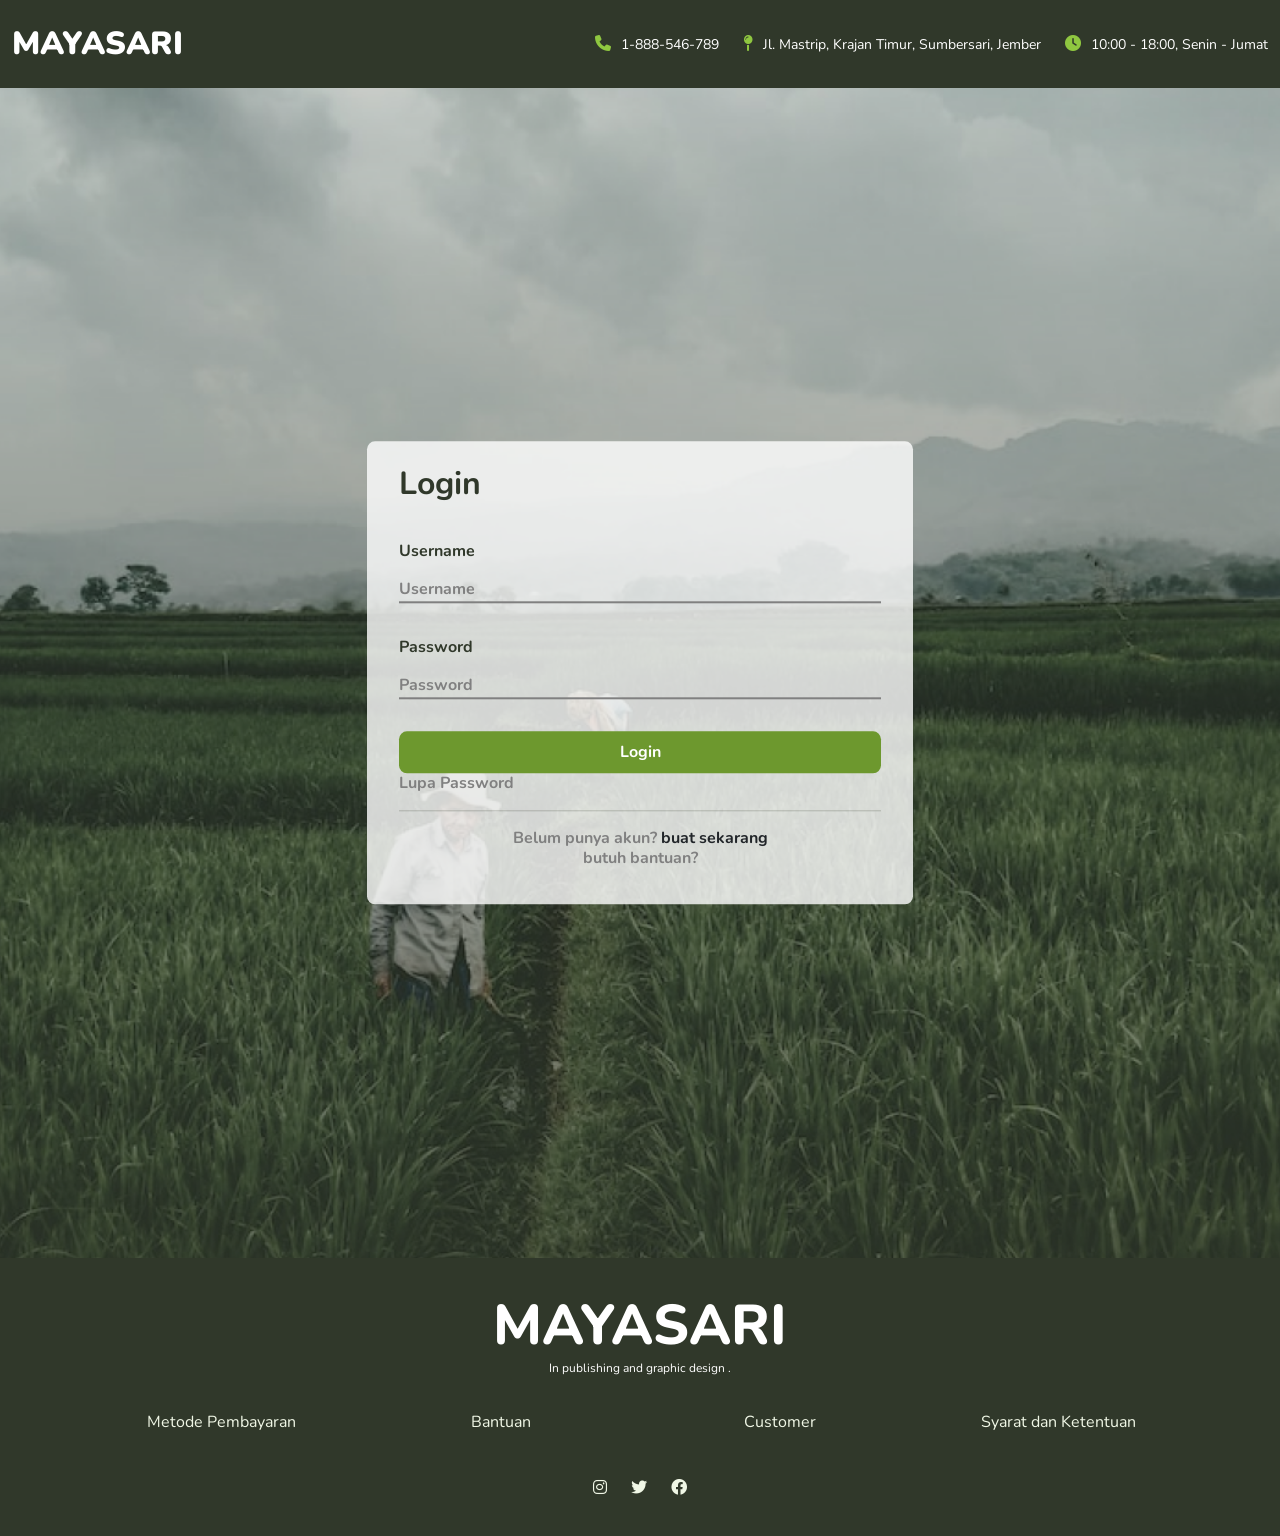
==== commit 12b564a5: "lanjutan" ====
--- a/login.html
+++ b/login.html
@@ -68,10 +68,8 @@
     <footer id="footer">
         <div class="container">
             <div class="row">
-                <h3 class="footer-logo">HRVST</h3>
-                <p class="footer-desc">Lorem ipsum dolor sit amet consectetur adipisicing elit. Exercitationem odio quis
-                    debitis ea, sunt
-                    tempora.</p>
+                <h3 class="footer-logo">MAYASARI</h3>
+                <p class="footer-desc">In publishing and graphic design .</p>
                 <div class="footer-links">
                     <a class="footer-link-item" href="#">Metode Pembayaran</a>
                     <a class="footer-link-item" href="#">Bantuan</a>
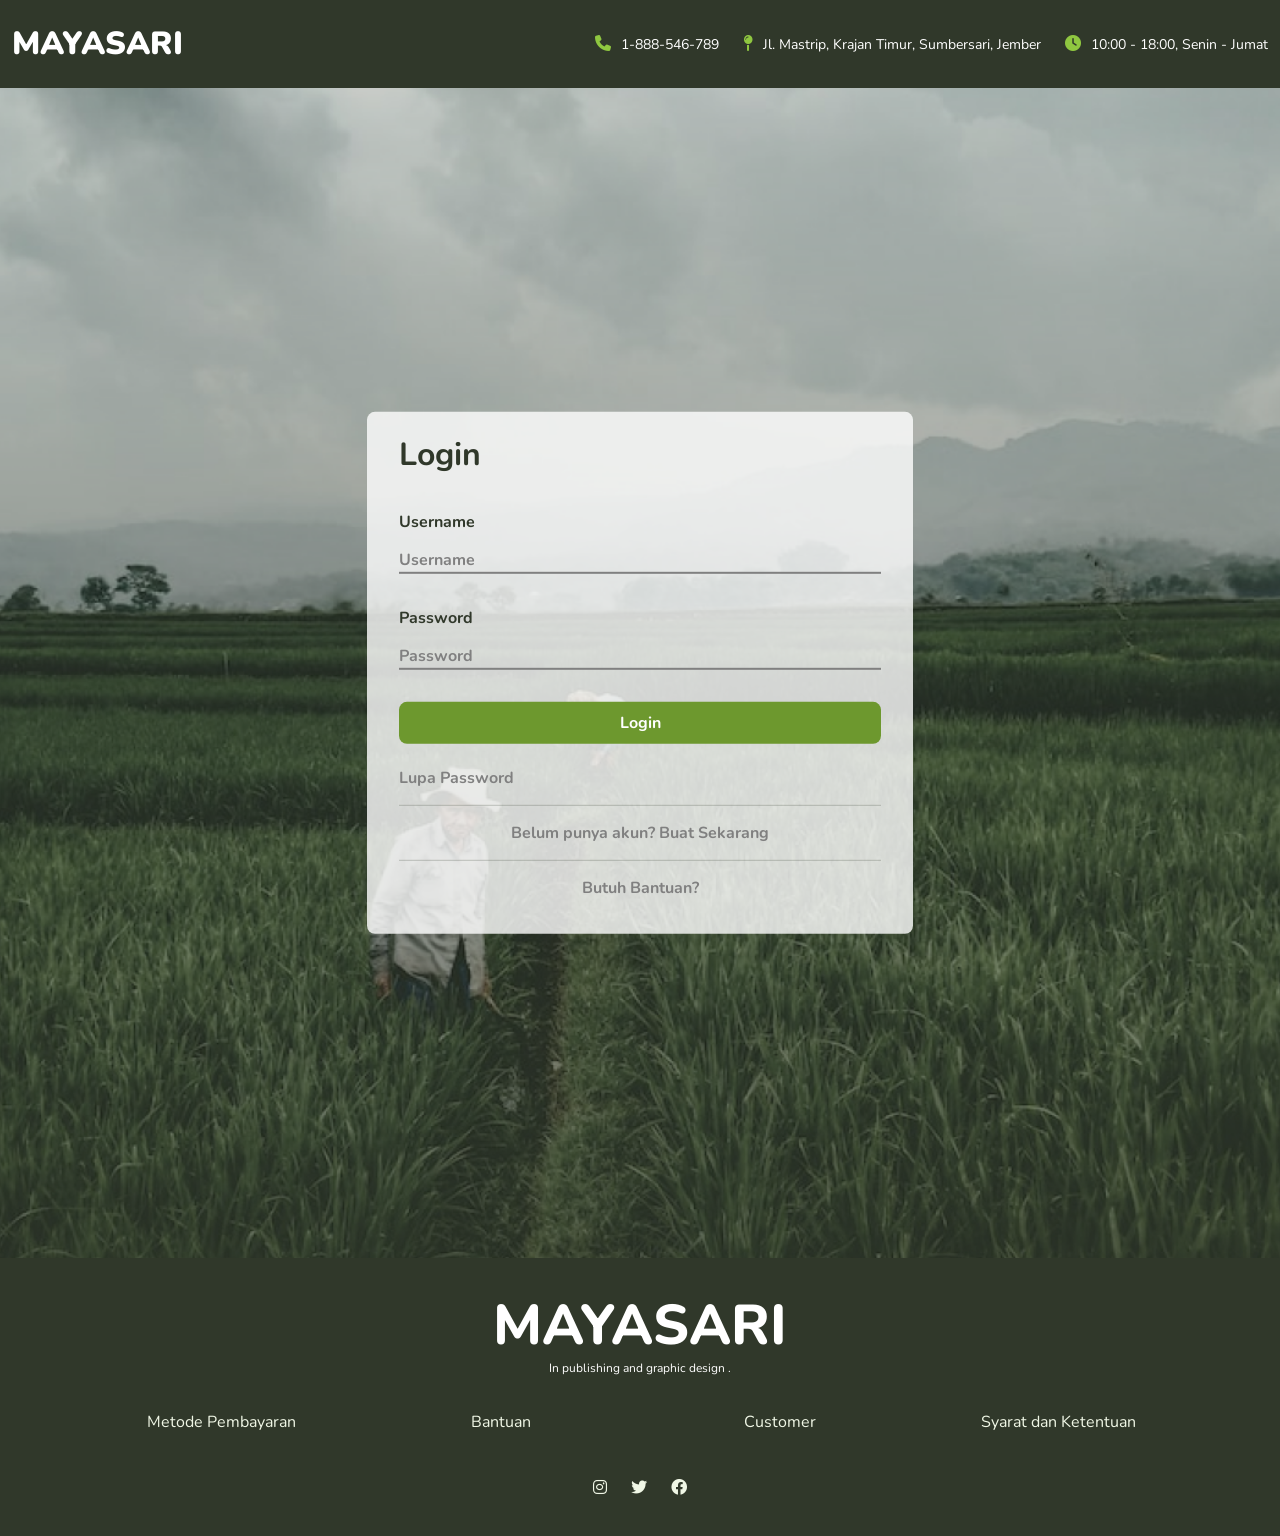
==== commit 159e7b67: "part 4" ====
--- a/login.html
+++ b/login.html
@@ -58,11 +58,12 @@
                     </div>
                     <button class="btn btn-primary w-100">Login</button>
                 </form>
+                <br>
                 <a href="#"><span>Lupa Password</span></a>
                 <hr>
-                <a class="text-center" href="#"><span>Belum punya akun? <span class="text-dark">buat
-                            sekarang</span></span></a>
-                <a class="text-center" href="#"><span>butuh bantuan?</span></a>
+                <a class="text-center" href="register.html"><span>Belum punya akun? Buat Sekarang</span></a>
+                <hr>
+                <a class="text-center" href="#"><span>Butuh Bantuan?</span></a>
             </div>
     </main>
     <footer id="footer">
--- a/styles.css
+++ b/styles.css
@@ -263,6 +263,19 @@
   background-color: var(--primary-darker);
 }
 
+.btn-cst1{
+  background-color:greenyellow;
+  color:chocolate;
+  border-radius: 8px;
+  font-size: 16px;
+  font-weight: 700;
+  line-height: 20px;
+  border: 5;
+  border-color: black;
+}
+.btn-cst1:hover{
+  background-color:#184a19;
+}
 .hero {
   padding: 14px 0 120px;
   /* height: 120vh; */
